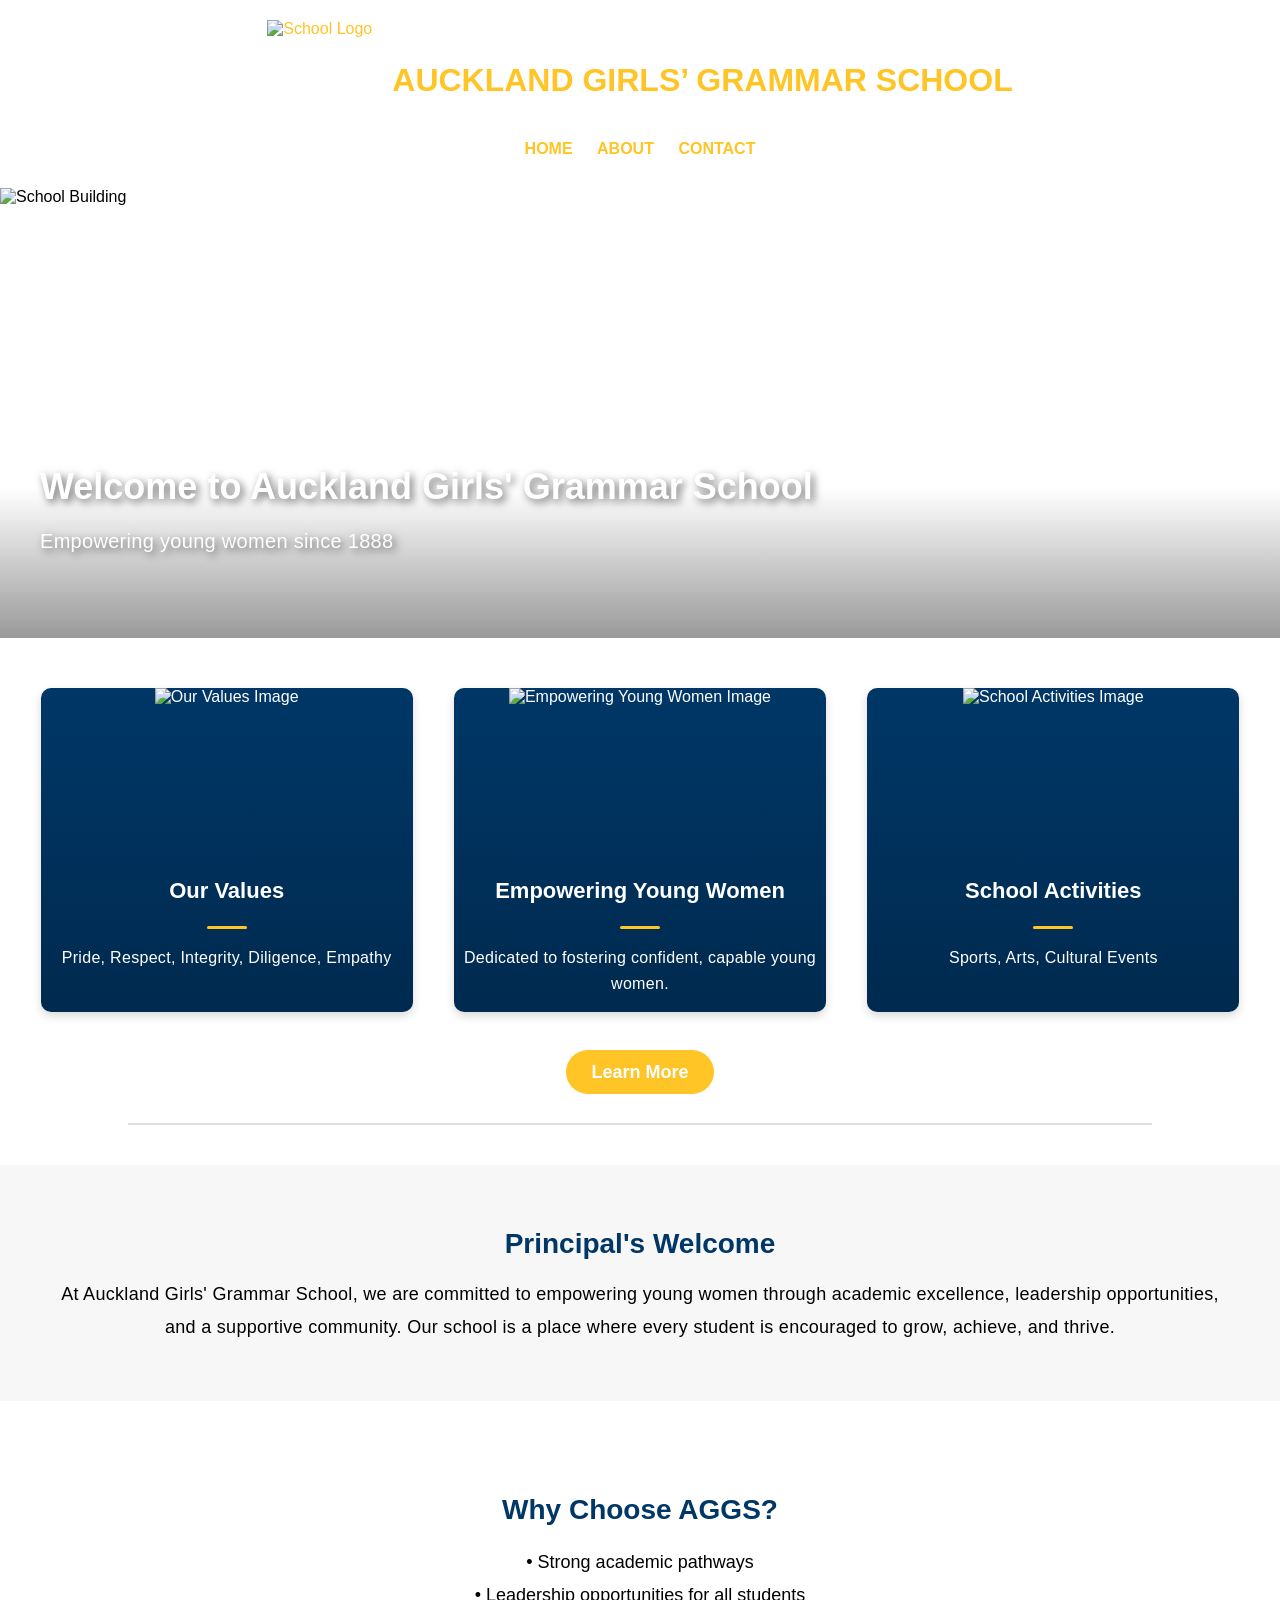
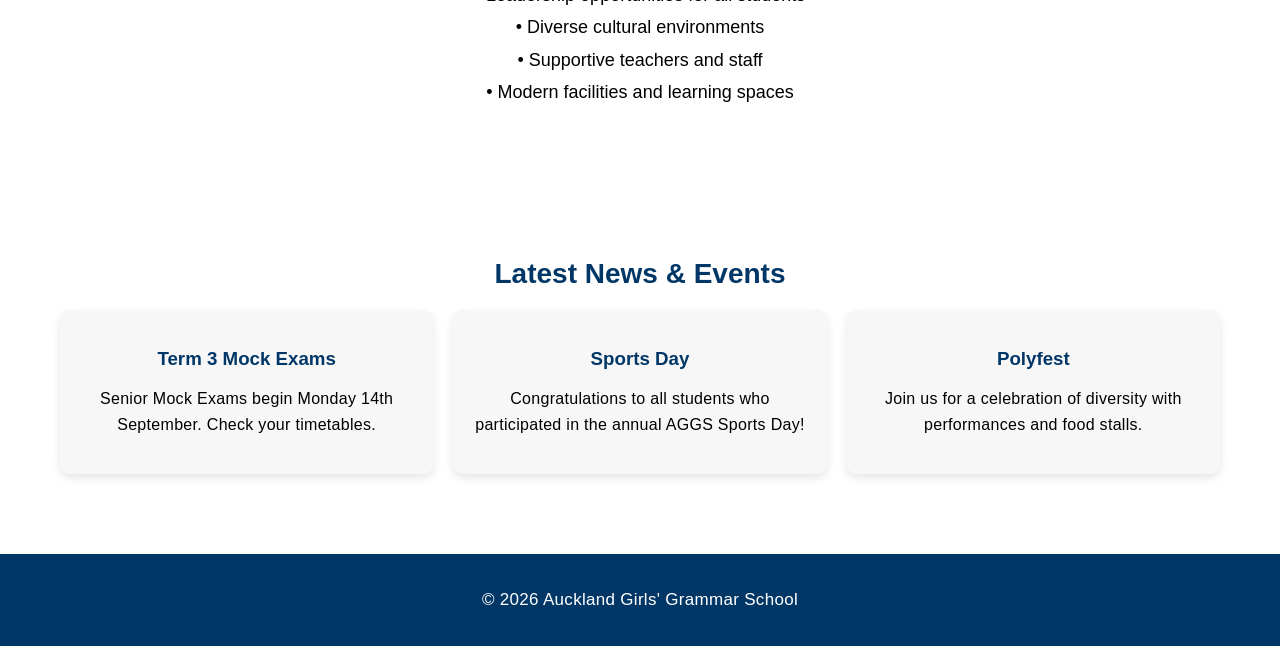
==== index.html @ 2418d2f3 "Add files via upload" ====
<!DOCTYPE html>
<html lang="en">
<head>
    <meta charset="UTF-8">
    <meta name="viewport" content="width=device-width, initial-scale=1.0">
    <title>AUCKLAND GIRLS’ GRAMMAR SCHOOL</title>
    <link rel="stylesheet" href="index.css">
</head>
<body>

    <header>
        <div class="header-top">
            <img class="logo" src="images/aggs logo.png" alt="School Logo">
            <h1>AUCKLAND GIRLS’ GRAMMAR SCHOOL</h1>
        </div>

        <nav>
            <a href="index.html">Home</a>
            <a href="about.html">About</a>
            <a href="contact.html">Contact</a>
        </nav>
    </header>

    <div class="hero">
        <img src="images/aggs.jpg" alt="School Building">
        <h2>Welcome to Auckland Girls' Grammar School</h2>
        <p class="hero-subtitle">Empowering young women since 1888</p>
    </div>

    <div class="info-section">
        <div class="box">
            <div class="box-img-container">
                <img class="box-img" src="images/aggs.jpg" alt="Our Values Image">
            </div>
            <h3>Our Values</h3>
            <div class="box-line"></div>
            <p>Pride, Respect, Integrity, Diligence, Empathy</p>
        </div>

        <div class="box">
            <div class="box-img-container">
                <img class="box-img" src="images/aggs.jpg" alt="Empowering Young Women Image">
            </div>
            <h3>Empowering Young Women</h3>
            <div class="box-line"></div>
            <p>Dedicated to fostering confident, capable young women.</p>
        </div>

        <div class="box">
            <div class="box-img-container">
                <img class="box-img" src="images/aggs.jpg" alt="School Activities Image">
            </div>
            <h3>School Activities</h3>
            <div class="box-line"></div>
            <p>Sports, Arts, Cultural Events</p>
        </div>
    </div>

    <div class="learn-more">
        <a class="button" href="about.html">Learn More</a>
    </div>

    <hr class="section-divider">

    <div class="principal-section">
        <h2>Principal's Welcome</h2>
        <p>
            At Auckland Girls' Grammar School, we are committed to empowering young women 
            through academic excellence, leadership opportunities, and a supportive community.
            Our school is a place where every student is encouraged to grow, achieve, and thrive.
        </p>
    </div>

    <div class="why-section">
        <h2>Why Choose AGGS?</h2>
        <ul>
            <li>• Strong academic pathways</li>
            <li>• Leadership opportunities for all students</li>
            <li>• Diverse cultural environments</li>
            <li>• Supportive teachers and staff</li>
            <li>• Modern facilities and learning spaces</li>
        </ul>
    </div>

    <div class="news-section">
        <h2>Latest News & Events</h2>

        <div class="news-cards">
            <div class="news-card">
                <h3>Term 3 Mock Exams</h3>
                <p>Senior Mock Exams begin Monday 14th September. Check your timetables.</p>
            </div>

            <div class="news-card">
                <h3>Sports Day</h3>
                <p>Congratulations to all students who participated in the annual AGGS Sports Day!</p>
            </div>

            <div class="news-card">
                <h3>Polyfest</h3>
                <p>Join us for a celebration of diversity with performances and food stalls.</p>
            </div>
        </div>
    </div>

    <footer>
        <p>&copy; 2026 Auckland Girls' Grammar School</p>
    </footer>

</body>
</html>
---- index.css ----
body {
    margin: 0;
    font-family: 'Inter', 'Roboto', 'Arial', 'sans-serif';
}

.logo {
    height: 120px;
    width: auto;
}

.header-top {
    display: flex;
    align-items: center;
    gap: 20px;
}

header {
    background-color: #ffffff;
    color: #ffc425;
    padding: 20px 20px 10px 20px;
    display: flex;
    flex-direction: column;
    align-items: center;
    margin-bottom: 20px;
}

nav a {
    color: #ffc425;
    margin: 0 10px;
    text-decoration: none;
    font-weight: bold;
    text-transform: uppercase;
}

nav a:hover {
    color: #003767;
    transition: 0.3s;
}

.hero {
    position: relative;
    height: 450px;
    overflow: hidden;
    margin-bottom: 30px;
}

.hero img {
    width: 100%;
    height: 100%;
    object-fit: cover;
}

.hero h2 {
    position: absolute;
    bottom: 100px;
    left: 40px;
    color: white;
    font-size: 36px;
    font-weight: bold;
    text-shadow: 3px 3px 8px rgba(0,0,0,0.6);
}

.hero-subtitle {
    position: absolute;
    bottom: 60px;
    left: 40px;
    color: white;
    font-size: 20px;
    text-shadow: 3px 3px 8px rgba(0,0,0,0.6);
}

.hero::before {
    content: "";
    position: absolute;
    bottom: 0;
    width: 100%;
    height: 150px;
    background: linear-gradient(to top, rgba(0,0,0,0.4), transparent);
}

.info-section {
    display: flex;
    justify-content: space-around;
    padding: 20px;
    margin-bottom: 30px;
}

.box {
    background: linear-gradient(#003767, #002a4f);
    width: 30%;
    text-align: center;
    border-radius: 10px;
    color: white;
    overflow: hidden;
    box-shadow: 0px 4px 10px rgba(0,0,0,0.15);
    transition: 0.3s;
}

.box:hover {
    transform: scale(1.03);
    box-shadow: 0px 6px 15px rgba(0,0,0,0.25);
}

.box-img-container {
    width: 100%;
    height: 180px;
    overflow: hidden;
}

.box-img {
    width: 100%;
    height: 100%;
    object-fit: cover;
}

.box h3 {
    margin-top: 10px;
    font-size: 22px;
}

.box-line {
    width: 40px;
    height: 3px;
    background-color: #ffc425;
    margin: 10px auto 15px auto;
    border-radius: 2px;
}

.box p {
    font-size: 16px;
    line-height: 1.6;
    font-weight: 300;
    color: white;
}

.button {
    background-color: #ffc425;
    padding: 12px 25px;
    text-decoration: none;
    color: white;
    font-weight: bold;
    border-radius: 50px;
    font-size: 18px;
}

.button:hover {
    background-color: #003767;
    transition: 0.3s;
}

.learn-more {
    text-align: center;
    margin: 30px;
}

.section-divider {
    width: 80%;
    height: 2px;
    background-color: #e0e0e0;
    border: none;
    margin: 40px auto;
}

.principal-section {
    text-align: center;
    padding: 40px 60px;
    background-color: #f7f7f7;
    margin-bottom: 30px;
}

.principal-section h2 {
    color: #003767;
    font-size: 28px;
    margin-bottom: 15px;
}

.principal-section p,
.why-section li {
    font-size: 18px;
    line-height: 1.8;
    font-weight: 300;
}

.why-section {
    text-align: center;
    padding: 40px;
    margin-bottom: 30px;
}

.why-section h2 {
    color: #003767;
    font-size: 28px;
    margin-bottom: 20px;
}

.why-section ul {
    list-style: none;
    padding: 0;
}

footer {
    background-color: #003767;
    color: white;
    text-align: center;
    padding: 15px;
}

p {
    font-size: 17px;
    line-height: 1.7;
    font-weight: 300;
    letter-spacing: 0.3px;
}

.news-section {
    text-align: center;
    padding: 40px 60px;
    margin-bottom: 40px;
}

.news-section h2 {
    color: #003767;
    font-size: 28px;
    margin-bottom: 20px;
}

.news-cards {
    display: flex;
    justify-content: space-around;
    gap: 20px;
}

.news-card {
    background-color: #f7f7f7;
    padding: 20px;
    width: 30%;
    border-radius: 10px;
    box-shadow: 0px 4px 10px rgba(0,0,0,0.1);
}

.news-card h3 {
    color: #003767;
    margin-bottom: 10px;
}

.news-card p {
    font-size: 16px;
    line-height: 1.6;
}
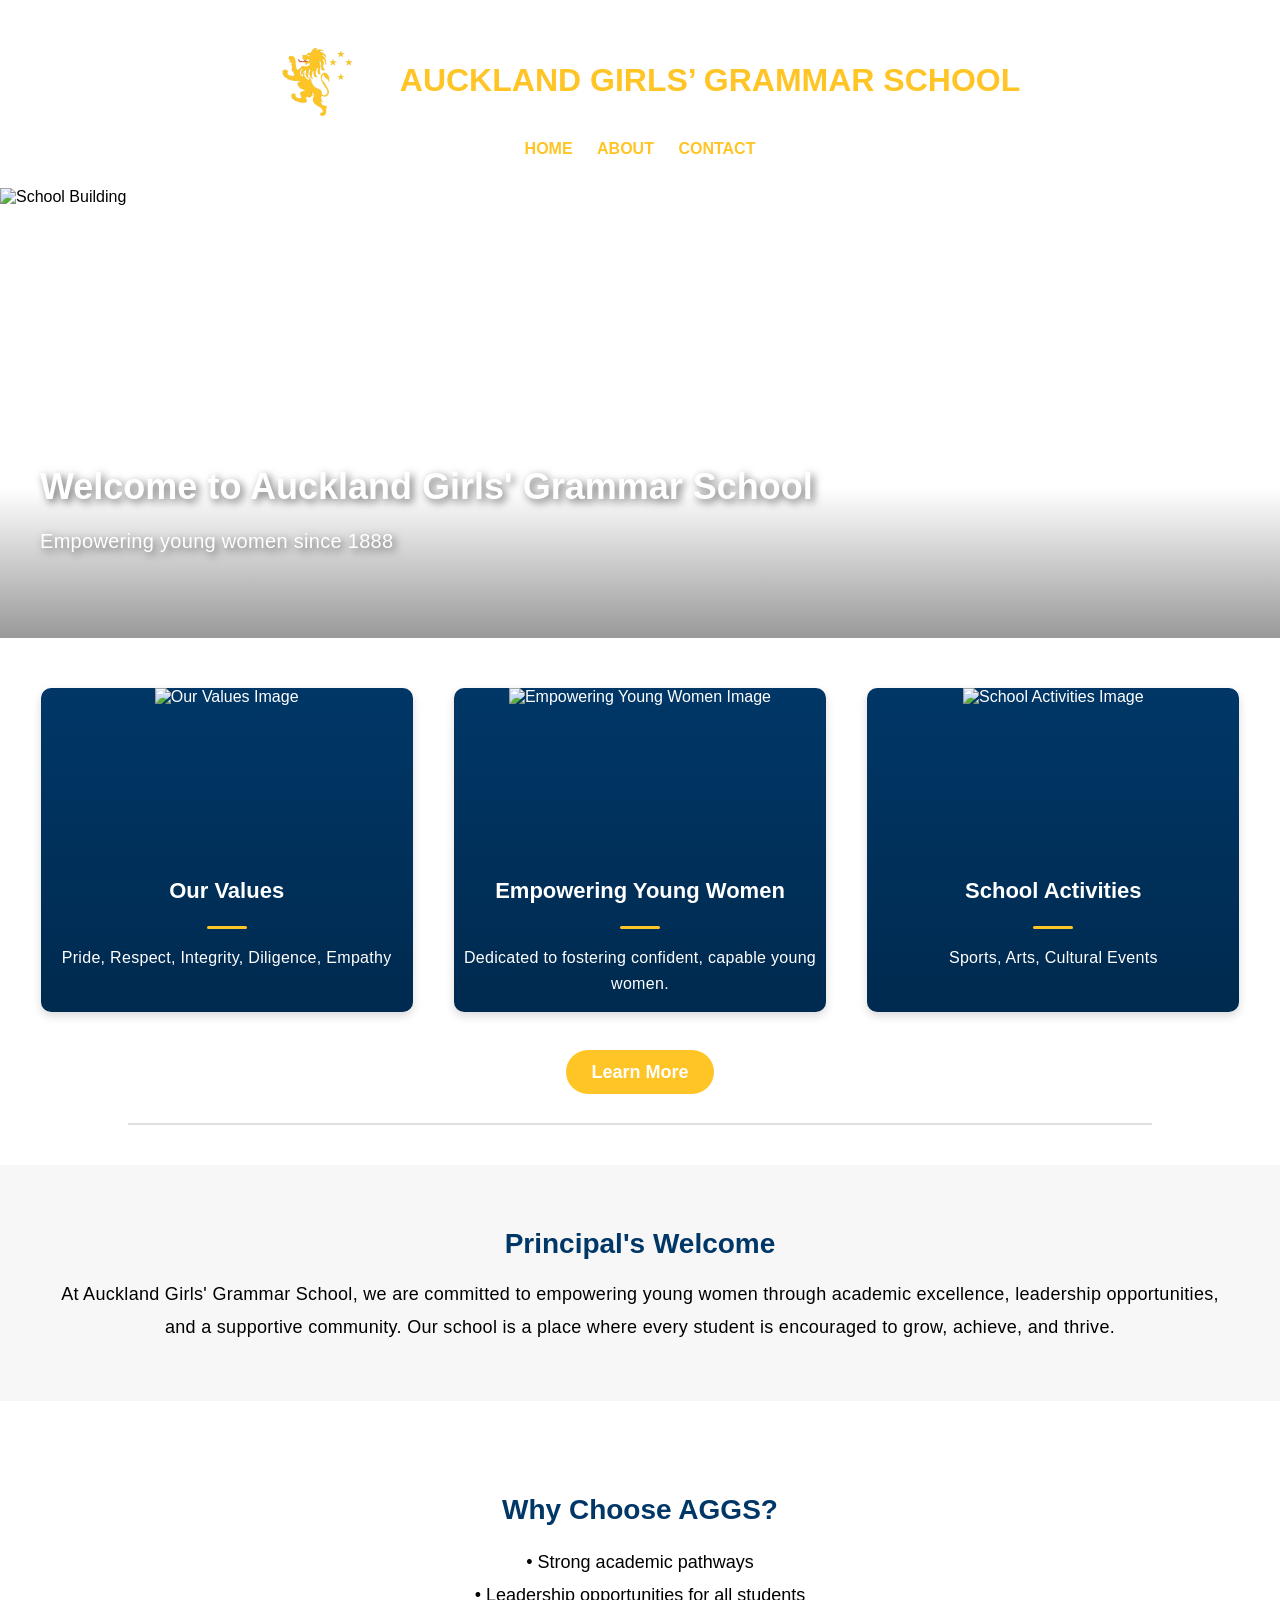
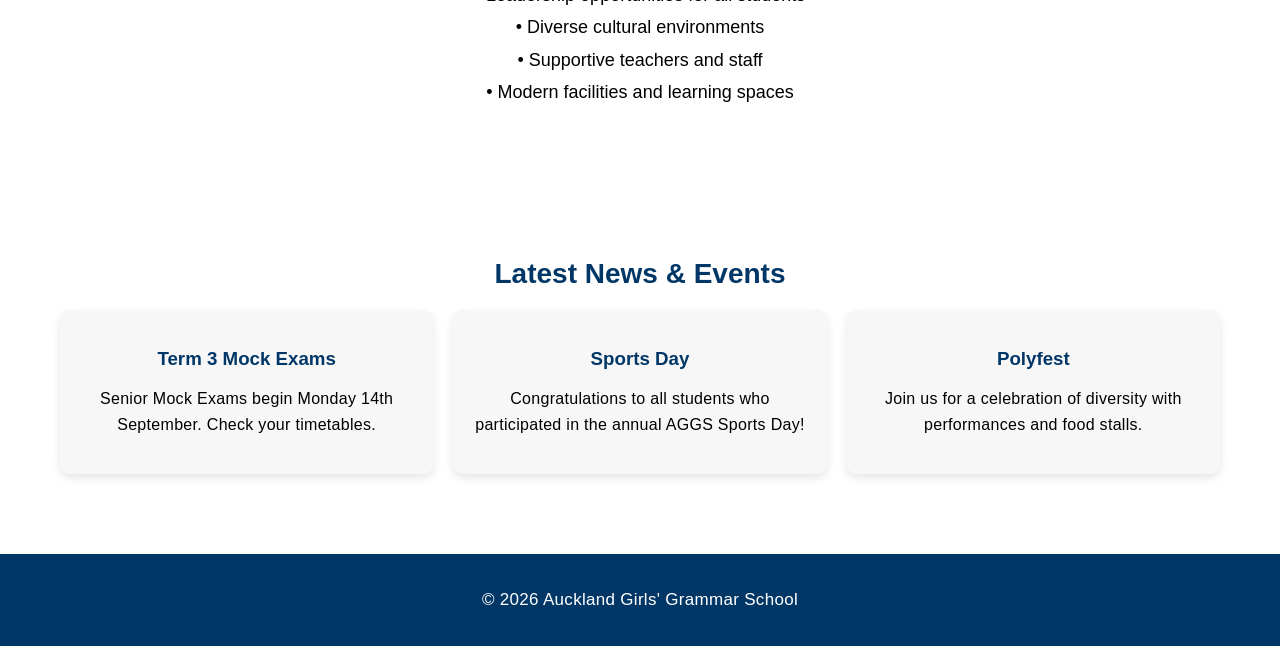
==== commit db105d89: "Add files via upload" ====
--- a/index.html
+++ b/index.html
@@ -22,7 +22,7 @@
     </header>
 
     <div class="hero">
-        <img src="images/aggs.jpg" alt="School Building">
+        <img src="images/aggs main.jpg" alt="School Building">
         <h2>Welcome to Auckland Girls' Grammar School</h2>
         <p class="hero-subtitle">Empowering young women since 1888</p>
     </div>
@@ -30,7 +30,7 @@
     <div class="info-section">
         <div class="box">
             <div class="box-img-container">
-                <img class="box-img" src="images/aggs.jpg" alt="Our Values Image">
+                <img class="box-img" src="images/aggs main.jpg" alt="Our Values Image">
             </div>
             <h3>Our Values</h3>
             <div class="box-line"></div>
@@ -39,7 +39,7 @@
 
         <div class="box">
             <div class="box-img-container">
-                <img class="box-img" src="images/aggs.jpg" alt="Empowering Young Women Image">
+                <img class="box-img" src="images/aggs main.jpg" alt="Empowering Young Women Image">
             </div>
             <h3>Empowering Young Women</h3>
             <div class="box-line"></div>
@@ -48,7 +48,7 @@
 
         <div class="box">
             <div class="box-img-container">
-                <img class="box-img" src="images/aggs.jpg" alt="School Activities Image">
+                <img class="box-img" src="images/aggs main.jpg" alt="School Activities Image">
             </div>
             <h3>School Activities</h3>
             <div class="box-line"></div>
@@ -108,4 +108,4 @@
     </footer>
 
 </body>
-</html>
+</html>
